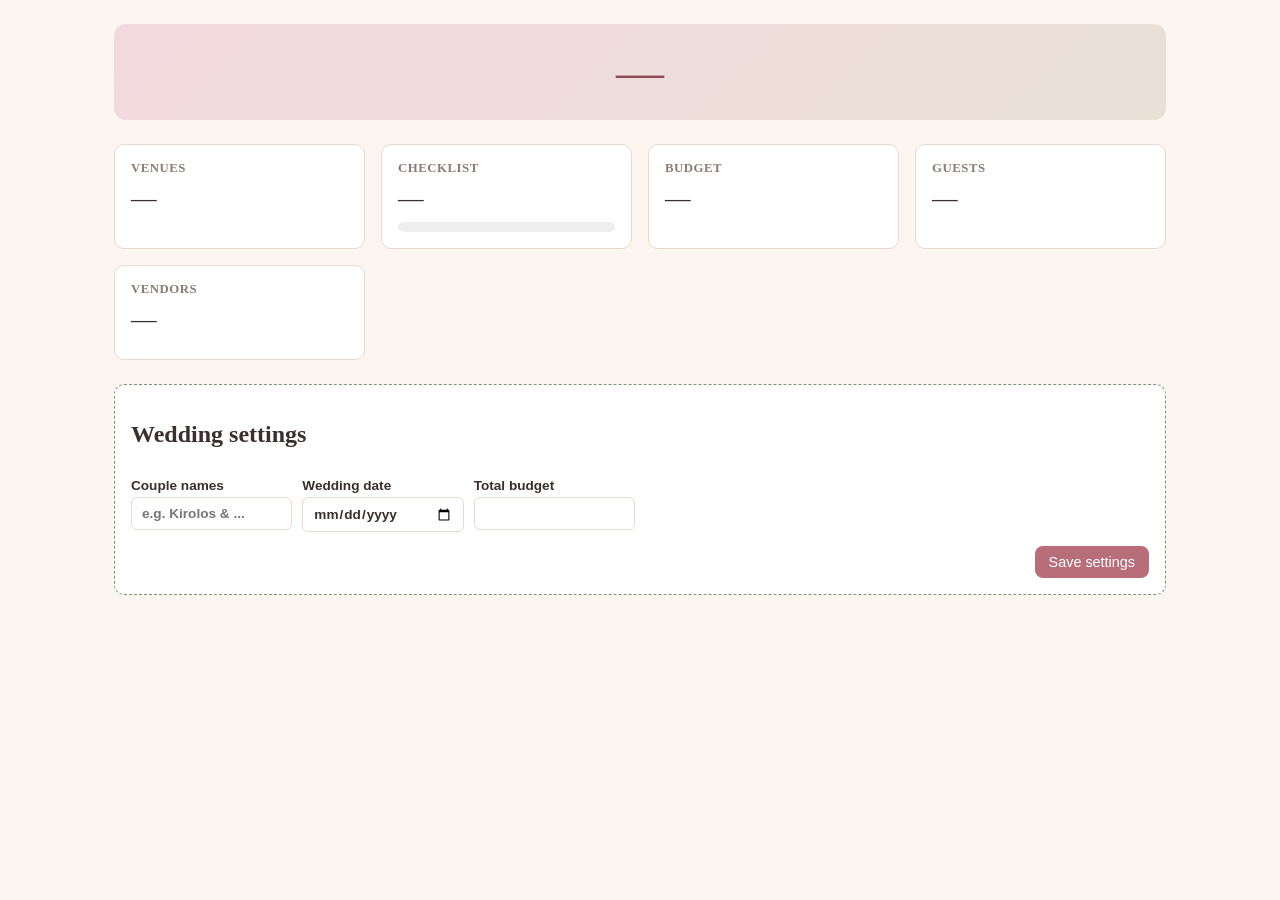
==== index.html @ 2db2b4a5 "Add wedding planning website (venues, checklist, budget, guests, vendors, dashboard)" ====
<!doctype html>
<html lang="en">
<head>
  <meta charset="UTF-8" />
  <meta name="viewport" content="width=device-width, initial-scale=1.0" />
  <title>Dashboard – Wedding Planner</title>
  <link rel="stylesheet" href="css/styles.css" />
</head>
<body>
  <div id="nav"></div>
  <main class="page">
    <div class="countdown">
      <div id="couple-names" class="muted"></div>
      <div class="days" id="countdown-days">—</div>
      <div id="countdown-label" class="muted"></div>
    </div>

    <p id="banner" class="banner" hidden></p>

    <div class="summary-grid">
      <a href="venues.html" class="summary-card">
        <h3>Venues</h3>
        <div class="value" id="stat-venues">—</div>
        <span class="muted" id="stat-venues-sub"></span>
      </a>
      <a href="checklist.html" class="summary-card">
        <h3>Checklist</h3>
        <div class="value" id="stat-checklist">—</div>
        <div class="progress"><div id="checklist-progress" class="progress-bar" style="width: 0%;"></div></div>
      </a>
      <a href="budget.html" class="summary-card">
        <h3>Budget</h3>
        <div class="value" id="stat-budget">—</div>
        <span class="muted" id="stat-budget-sub"></span>
      </a>
      <a href="guests.html" class="summary-card">
        <h3>Guests</h3>
        <div class="value" id="stat-guests">—</div>
        <span class="muted" id="stat-guests-sub"></span>
      </a>
      <a href="vendors.html" class="summary-card">
        <h3>Vendors</h3>
        <div class="value" id="stat-vendors">—</div>
        <span class="muted" id="stat-vendors-sub"></span>
      </a>
    </div>

    <form id="settings-form" class="add-form">
      <h2>Wedding settings</h2>
      <div class="form-grid">
        <label>Couple names<input type="text" data-field="couple_names" placeholder="e.g. Kirolos &amp; ..." /></label>
        <label>Wedding date<input type="date" data-field="wedding_date" /></label>
        <label>Total budget<input type="number" data-field="total_budget" step="0.01" min="0" /></label>
      </div>
      <div class="form-actions">
        <button type="submit" class="btn btn-primary">Save settings</button>
      </div>
    </form>
  </main>
  <script type="module" src="js/dashboard.js"></script>
</body>
</html>
---- css/styles.css ----
:root {
  --color-bg: #fdf6f0;
  --color-primary: #b76e79;
  --color-primary-dark: #8c4a54;
  --color-accent: #7c9473;
  --color-text: #3a2e2e;
  --color-muted: #8a7b76;
  --color-card: #ffffff;
  --color-border: #e8d9d0;
  --font-heading: Georgia, 'Times New Roman', serif;
  --font-body: -apple-system, BlinkMacSystemFont, 'Segoe UI', Roboto, sans-serif;
}

* {
  box-sizing: border-box;
}

body {
  margin: 0;
  font-family: var(--font-body);
  background: var(--color-bg);
  color: var(--color-text);
}

h1, h2, h3 {
  font-family: var(--font-heading);
}

a {
  color: var(--color-primary-dark);
}

/* Nav bar */
.nav-inner {
  display: flex;
  align-items: center;
  justify-content: space-between;
  flex-wrap: wrap;
  gap: 12px;
  padding: 14px 24px;
  background: var(--color-card);
  border-bottom: 1px solid var(--color-border);
}

.brand {
  font-family: var(--font-heading);
  font-size: 1.2rem;
  font-weight: bold;
  color: var(--color-primary-dark);
}

.nav-links {
  display: flex;
  gap: 6px;
  flex-wrap: wrap;
}

.nav-links a {
  padding: 6px 12px;
  border-radius: 999px;
  text-decoration: none;
  color: var(--color-text);
  font-size: 0.9rem;
}

.nav-links a.active {
  background: var(--color-primary);
  color: white;
}

/* Layout */
.page {
  max-width: 1100px;
  margin: 0 auto;
  padding: 24px;
}

.page-header {
  display: flex;
  align-items: center;
  justify-content: space-between;
  flex-wrap: wrap;
  gap: 12px;
  margin-bottom: 20px;
}

/* Buttons */
button, .btn {
  cursor: pointer;
  border: none;
  border-radius: 8px;
  padding: 8px 14px;
  font: inherit;
  font-size: 0.9rem;
}

.btn-primary {
  background: var(--color-primary);
  color: white;
}

.btn-primary:hover {
  background: var(--color-primary-dark);
}

.btn-danger {
  background: #fbdada;
  color: #b91c1c;
}

.btn-secondary {
  background: #f0e7e2;
  color: var(--color-text);
}

/* Forms */
form label {
  display: block;
  margin-top: 10px;
  font-size: 0.85rem;
  font-weight: 600;
}

form input, form select, form textarea {
  width: 100%;
  padding: 8px 10px;
  border: 1px solid var(--color-border);
  border-radius: 6px;
  margin-top: 4px;
  font: inherit;
  background: white;
  color: var(--color-text);
}

form input:focus, form select:focus, form textarea:focus {
  outline: 2px solid var(--color-accent);
}

.add-form {
  background: var(--color-card);
  border: 1px dashed var(--color-accent);
  border-radius: 10px;
  padding: 16px;
  margin-bottom: 24px;
}

.form-grid {
  display: grid;
  grid-template-columns: repeat(auto-fill, minmax(150px, 1fr));
  gap: 10px;
}

.form-actions {
  margin-top: 14px;
  display: flex;
  justify-content: flex-end;
}

/* Cards */
.card-grid {
  display: grid;
  grid-template-columns: repeat(auto-fill, minmax(280px, 1fr));
  gap: 16px;
}

.card {
  background: var(--color-card);
  border: 1px solid var(--color-border);
  border-radius: 10px;
  padding: 16px;
  box-shadow: 0 1px 3px rgba(0, 0, 0, 0.06);
}

.card-actions {
  display: flex;
  gap: 8px;
  justify-content: flex-end;
  margin-top: 14px;
}

/* Tables */
.table-wrap {
  overflow-x: auto;
  background: var(--color-card);
  border-radius: 10px;
  border: 1px solid var(--color-border);
}

table.data-table {
  width: 100%;
  border-collapse: collapse;
}

table.data-table th, table.data-table td {
  padding: 10px;
  border-bottom: 1px solid var(--color-border);
  text-align: left;
  font-size: 0.9rem;
  vertical-align: middle;
}

table.data-table input, table.data-table select {
  width: 100%;
  min-width: 90px;
  border: 1px solid transparent;
  background: transparent;
  padding: 4px;
  border-radius: 4px;
  font: inherit;
}

table.data-table input:focus, table.data-table select:focus {
  border-color: var(--color-accent);
  background: white;
}

table.data-table .row-actions {
  display: flex;
  gap: 6px;
  white-space: nowrap;
}

/* Badges */
.badge {
  display: inline-block;
  padding: 2px 10px;
  border-radius: 999px;
  font-size: 0.75rem;
  font-weight: 600;
  text-transform: capitalize;
}

.badge-considering { background: #eee; color: #555; }
.badge-visited, .badge-contacted { background: #dbe9ff; color: #1d4ed8; }
.badge-booked, .badge-yes, .badge-paid { background: #dcf5e1; color: #15803d; }
.badge-rejected, .badge-no { background: #fbdada; color: #b91c1c; }
.badge-pending { background: #fef3c7; color: #92400e; }

/* Progress bars */
.progress {
  background: #eee;
  border-radius: 999px;
  overflow: hidden;
  height: 10px;
}

.progress-bar {
  background: var(--color-accent);
  height: 100%;
}

.progress-bar.over-budget {
  background: #b91c1c;
}

/* Dashboard */
.countdown {
  text-align: center;
  padding: 24px;
  background: linear-gradient(135deg, #f3d9de, #e9e0d6);
  border-radius: 12px;
  margin-bottom: 24px;
}

.countdown .days {
  font-size: 3rem;
  font-family: var(--font-heading);
  color: var(--color-primary-dark);
  line-height: 1;
}

.summary-grid {
  display: grid;
  grid-template-columns: repeat(auto-fit, minmax(200px, 1fr));
  gap: 16px;
  margin-bottom: 24px;
}

.summary-card {
  background: var(--color-card);
  border: 1px solid var(--color-border);
  border-radius: 10px;
  padding: 16px;
  text-decoration: none;
  color: var(--color-text);
  display: block;
}

.summary-card h3 {
  margin: 0 0 8px;
  font-size: 0.8rem;
  text-transform: uppercase;
  letter-spacing: 0.04em;
  color: var(--color-muted);
}

.summary-card .value {
  font-size: 1.6rem;
  font-family: var(--font-heading);
  margin-bottom: 8px;
}

/* Auth page */
.auth-page {
  display: flex;
  align-items: center;
  justify-content: center;
  min-height: 100vh;
}

.auth-card {
  background: var(--color-card);
  padding: 32px;
  border-radius: 12px;
  box-shadow: 0 4px 16px rgba(0, 0, 0, 0.08);
  width: min(360px, 90vw);
}

.auth-card h1 {
  text-align: center;
  margin-top: 0;
}

.subtitle {
  text-align: center;
  color: var(--color-muted);
  margin-top: -8px;
}

/* Banners */
.banner {
  padding: 10px 14px;
  border-radius: 8px;
  margin-bottom: 16px;
  font-size: 0.9rem;
}

.banner-error { background: #fbdada; color: #b91c1c; }
.banner-success { background: #dcf5e1; color: #15803d; }

.muted {
  color: var(--color-muted);
  font-size: 0.85rem;
}

@media (max-width: 640px) {
  .nav-inner {
    flex-direction: column;
    align-items: flex-start;
  }
  .form-grid {
    grid-template-columns: 1fr;
  }
  table.data-table {
    font-size: 0.8rem;
  }
}
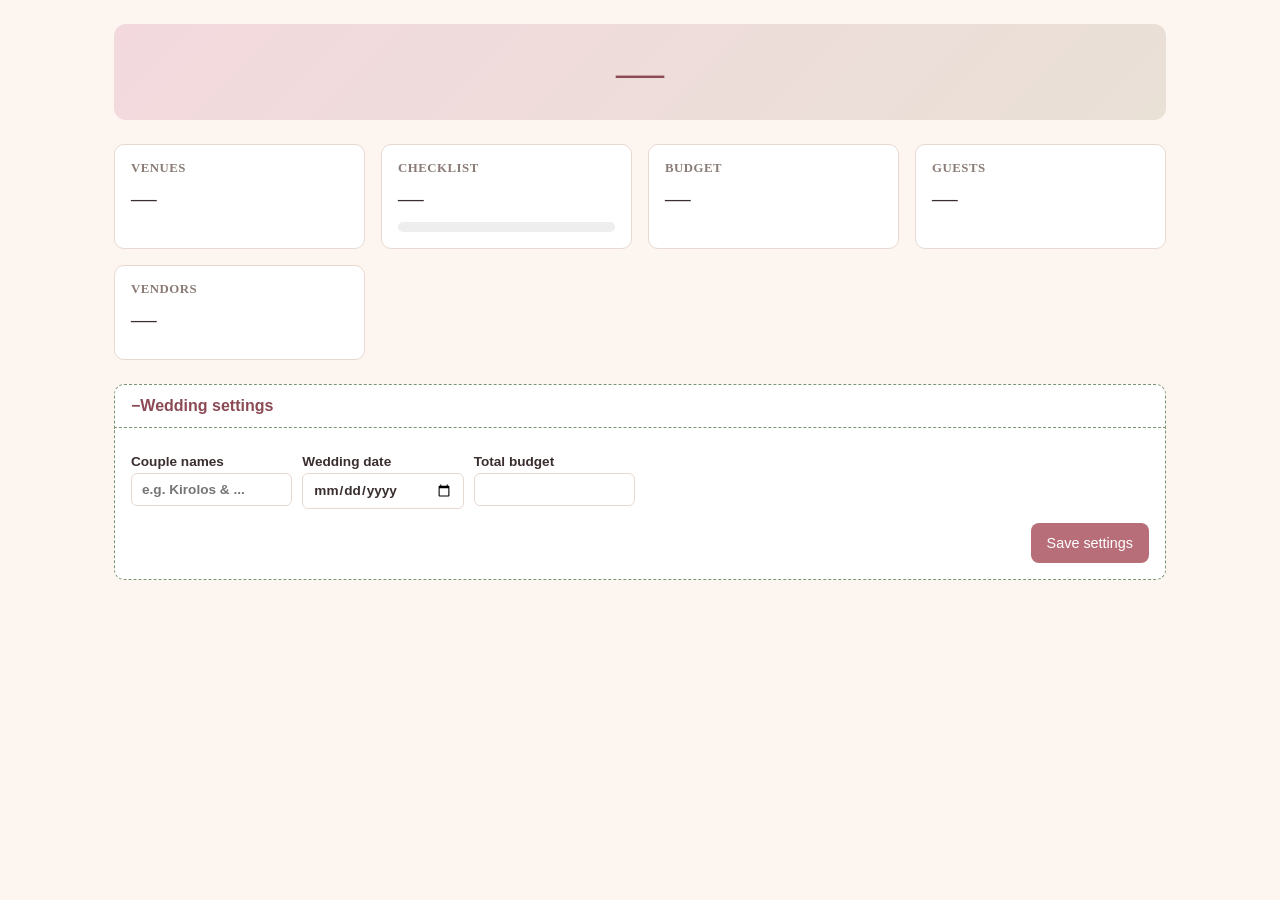
==== commit 1c54281b: "Improve UX and mobile responsiveness - Sticky, horizontally-scrollable nav instead of wrapping into " ====
--- a/index.html
+++ b/index.html
@@ -45,8 +45,9 @@
       </a>
     </div>
 
-    <form id="settings-form" class="add-form">
-      <h2>Wedding settings</h2>
+    <details open class="add-details">
+      <summary>Wedding settings</summary>
+      <form id="settings-form" class="add-form">
       <div class="form-grid">
         <label>Couple names<input type="text" data-field="couple_names" placeholder="e.g. Kirolos &amp; ..." /></label>
         <label>Wedding date<input type="date" data-field="wedding_date" /></label>
@@ -56,6 +57,7 @@
         <button type="submit" class="btn btn-primary">Save settings</button>
       </div>
     </form>
+    </details>
   </main>
   <script type="module" src="js/dashboard.js"></script>
 </body>
--- a/css/styles.css
+++ b/css/styles.css
@@ -11,6 +11,10 @@
   --font-body: -apple-system, BlinkMacSystemFont, 'Segoe UI', Roboto, sans-serif;
 }
 
+html {
+  scroll-behavior: smooth;
+}
+
 * {
   box-sizing: border-box;
 }
@@ -20,47 +24,72 @@
   font-family: var(--font-body);
   background: var(--color-bg);
   color: var(--color-text);
+  -webkit-tap-highlight-color: transparent;
 }
 
 h1, h2, h3 {
   font-family: var(--font-heading);
 }
 
+h1 {
+  font-size: clamp(1.5rem, 4vw + 1rem, 2.25rem);
+}
+
 a {
   color: var(--color-primary-dark);
 }
 
+:focus-visible {
+  outline: 2px solid var(--color-accent);
+  outline-offset: 2px;
+}
+
 /* Nav bar */
 .nav-inner {
+  position: sticky;
+  top: 0;
+  z-index: 20;
   display: flex;
   align-items: center;
-  justify-content: space-between;
-  flex-wrap: wrap;
-  gap: 12px;
-  padding: 14px 24px;
+  gap: 10px;
+  padding: 10px 16px;
   background: var(--color-card);
   border-bottom: 1px solid var(--color-border);
 }
 
 .brand {
   font-family: var(--font-heading);
-  font-size: 1.2rem;
+  font-size: 1.1rem;
   font-weight: bold;
   color: var(--color-primary-dark);
+  white-space: nowrap;
+  flex-shrink: 0;
 }
 
 .nav-links {
   display: flex;
   gap: 6px;
-  flex-wrap: wrap;
+  flex-wrap: nowrap;
+  overflow-x: auto;
+  min-width: 0;
+  scrollbar-width: thin;
+  -webkit-overflow-scrolling: touch;
+  padding-bottom: 2px;
 }
 
 .nav-links a {
-  padding: 6px 12px;
+  padding: 8px 14px;
   border-radius: 999px;
   text-decoration: none;
   color: var(--color-text);
   font-size: 0.9rem;
+  white-space: nowrap;
+  flex-shrink: 0;
+  transition: background-color 0.15s ease, color 0.15s ease;
+}
+
+.nav-links a:hover {
+  background: var(--color-border);
 }
 
 .nav-links a.active {
@@ -72,7 +101,7 @@
 .page {
   max-width: 1100px;
   margin: 0 auto;
-  padding: 24px;
+  padding: clamp(14px, 4vw, 24px);
 }
 
 .page-header {
@@ -89,9 +118,21 @@
   cursor: pointer;
   border: none;
   border-radius: 8px;
-  padding: 8px 14px;
+  padding: 10px 16px;
   font: inherit;
   font-size: 0.9rem;
+  min-height: 40px;
+  transition: background-color 0.15s ease, transform 0.05s ease, box-shadow 0.15s ease;
+}
+
+button:active, .btn:active {
+  transform: scale(0.97);
+}
+
+button:disabled, .btn:disabled {
+  opacity: 0.6;
+  cursor: not-allowed;
+  transform: none;
 }
 
 .btn-primary {
@@ -108,9 +149,17 @@
   color: #b91c1c;
 }
 
+.btn-danger:hover {
+  background: #f7c3c3;
+}
+
 .btn-secondary {
   background: #f0e7e2;
   color: var(--color-text);
+}
+
+.btn-secondary:hover {
+  background: #e8d9d0;
 }
 
 /* Forms */
@@ -146,7 +195,7 @@
 
 .form-grid {
   display: grid;
-  grid-template-columns: repeat(auto-fill, minmax(150px, 1fr));
+  grid-template-columns: repeat(auto-fill, minmax(min(150px, 100%), 1fr));
   gap: 10px;
 }
 
@@ -154,12 +203,57 @@
   margin-top: 14px;
   display: flex;
   justify-content: flex-end;
+}
+
+/* Collapsible "add new" sections */
+.add-details {
+  margin-bottom: 24px;
+}
+
+.add-details summary {
+  cursor: pointer;
+  list-style: none;
+  font-weight: 600;
+  color: var(--color-primary-dark);
+  background: var(--color-card);
+  border: 1px dashed var(--color-accent);
+  border-radius: 10px;
+  padding: 12px 16px;
+  transition: background-color 0.15s ease;
+}
+
+.add-details summary::-webkit-details-marker {
+  display: none;
+}
+
+.add-details summary::before {
+  content: '+ ';
+}
+
+.add-details summary:hover {
+  background: #fbf3ee;
+}
+
+.add-details[open] summary {
+  border-bottom-left-radius: 0;
+  border-bottom-right-radius: 0;
+}
+
+.add-details[open] summary::before {
+  content: '\2212 ';
+}
+
+.add-details .add-form {
+  border-top: none;
+  border-top-left-radius: 0;
+  border-top-right-radius: 0;
+  margin-bottom: 0;
 }
 
 /* Cards */
 .card-grid {
   display: grid;
-  grid-template-columns: repeat(auto-fill, minmax(280px, 1fr));
+  grid-template-columns: repeat(auto-fill, minmax(min(280px, 100%), 1fr));
   gap: 16px;
 }
 
@@ -169,6 +263,11 @@
   border-radius: 10px;
   padding: 16px;
   box-shadow: 0 1px 3px rgba(0, 0, 0, 0.06);
+  transition: box-shadow 0.15s ease;
+}
+
+.card:hover {
+  box-shadow: 0 4px 12px rgba(0, 0, 0, 0.1);
 }
 
 .card-actions {
@@ -184,6 +283,7 @@
   background: var(--color-card);
   border-radius: 10px;
   border: 1px solid var(--color-border);
+  -webkit-overflow-scrolling: touch;
 }
 
 table.data-table {
@@ -197,6 +297,13 @@
   text-align: left;
   font-size: 0.9rem;
   vertical-align: middle;
+}
+
+table.data-table thead th {
+  position: sticky;
+  top: 0;
+  background: var(--color-card);
+  z-index: 1;
 }
 
 table.data-table input, table.data-table select {
@@ -217,7 +324,7 @@
 table.data-table .row-actions {
   display: flex;
   gap: 6px;
-  white-space: nowrap;
+  flex-wrap: wrap;
 }
 
 /* Badges */
@@ -263,7 +370,7 @@
 }
 
 .countdown .days {
-  font-size: 3rem;
+  font-size: clamp(2.25rem, 8vw, 3rem);
   font-family: var(--font-heading);
   color: var(--color-primary-dark);
   line-height: 1;
@@ -271,7 +378,7 @@
 
 .summary-grid {
   display: grid;
-  grid-template-columns: repeat(auto-fit, minmax(200px, 1fr));
+  grid-template-columns: repeat(auto-fit, minmax(min(200px, 100%), 1fr));
   gap: 16px;
   margin-bottom: 24px;
 }
@@ -284,6 +391,12 @@
   text-decoration: none;
   color: var(--color-text);
   display: block;
+  transition: box-shadow 0.15s ease, transform 0.1s ease;
+}
+
+.summary-card:hover {
+  box-shadow: 0 4px 12px rgba(0, 0, 0, 0.1);
+  transform: translateY(-1px);
 }
 
 .summary-card h3 {
@@ -300,33 +413,6 @@
   margin-bottom: 8px;
 }
 
-/* Auth page */
-.auth-page {
-  display: flex;
-  align-items: center;
-  justify-content: center;
-  min-height: 100vh;
-}
-
-.auth-card {
-  background: var(--color-card);
-  padding: 32px;
-  border-radius: 12px;
-  box-shadow: 0 4px 16px rgba(0, 0, 0, 0.08);
-  width: min(360px, 90vw);
-}
-
-.auth-card h1 {
-  text-align: center;
-  margin-top: 0;
-}
-
-.subtitle {
-  text-align: center;
-  color: var(--color-muted);
-  margin-top: -8px;
-}
-
 /* Banners */
 .banner {
   padding: 10px 14px;
@@ -344,14 +430,37 @@
 }
 
 @media (max-width: 640px) {
-  .nav-inner {
-    flex-direction: column;
-    align-items: flex-start;
-  }
   .form-grid {
     grid-template-columns: 1fr;
   }
   table.data-table {
     font-size: 0.8rem;
   }
-}
+  table.data-table th, table.data-table td {
+    padding: 8px 6px;
+  }
+  .card-actions, .form-actions {
+    justify-content: stretch;
+  }
+  .card-actions .btn, .form-actions .btn {
+    flex: 1;
+  }
+}
+
+@media (max-width: 480px) {
+  .summary-grid {
+    grid-template-columns: repeat(2, 1fr);
+  }
+  .summary-card .value {
+    font-size: 1.3rem;
+  }
+}
+
+@media (prefers-reduced-motion: reduce) {
+  html {
+    scroll-behavior: auto;
+  }
+  * {
+    transition: none !important;
+  }
+}
